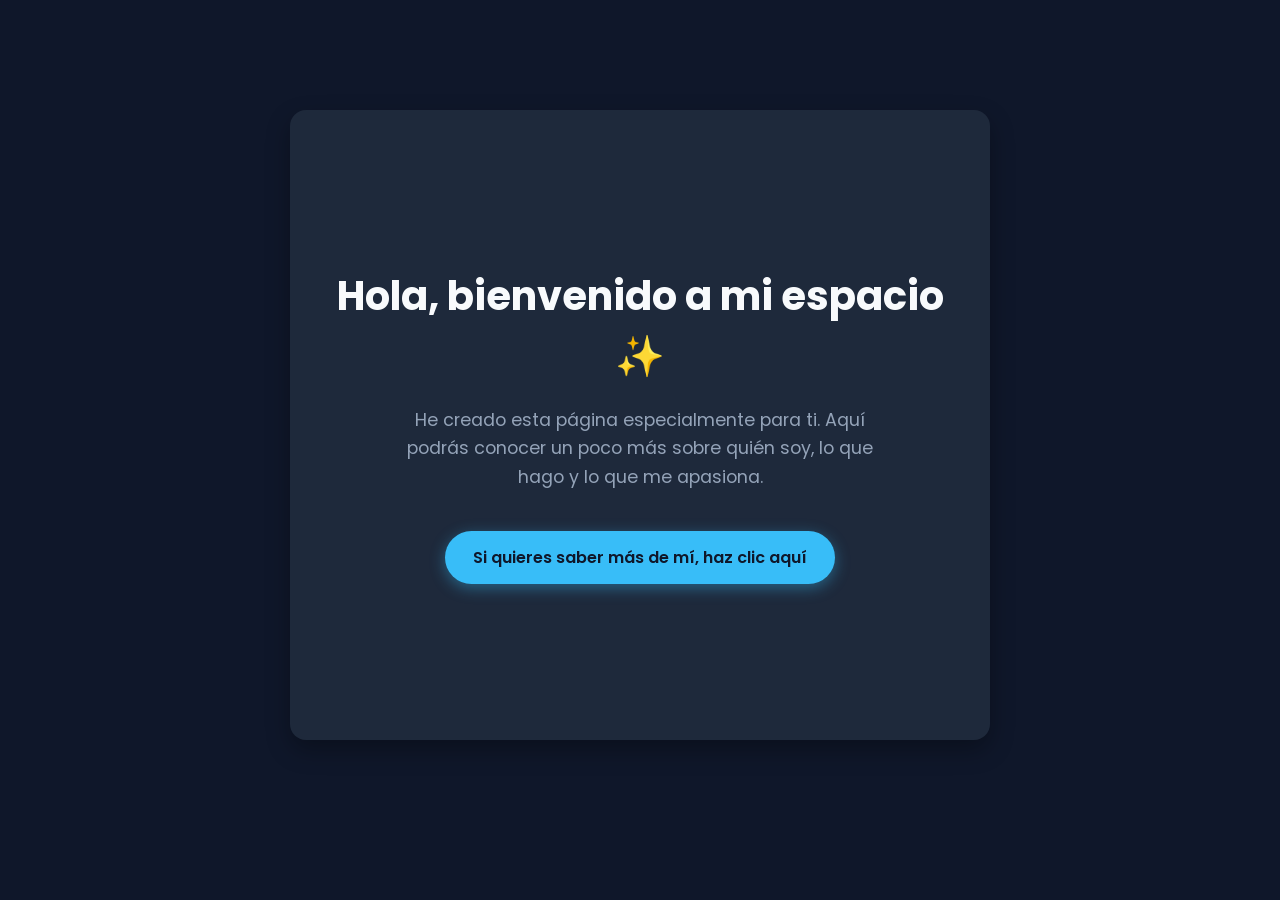
==== index.html @ 81613b0c "NUEVA ACTUALIZACION" ====
<!DOCTYPE html>
<html lang="es">
<head>
    <meta charset="UTF-8">
    <meta name="viewport" content="width=device-width, initial-scale=1.0">
    <title>¡Bienvenidos!</title>
    <link rel="stylesheet" href="style.css">
    <!-- Fuente moderna desde Google Fonts -->
    <link href="https://fonts.googleapis.com/css2?family=Poppins:wght@300;400;600;700&display=swap" rel="stylesheet">
</head>
<body>

    <div class="container">
        <!-- SECCIÓN DE BIENVENIDA -->
        <header class="welcome-section">
            <h1>Hola, bienvenido a mi espacio ✨</h1>
            <p>He creado esta página especialmente para ti. Aquí podrás conocer un poco más sobre quién soy, lo que hago y lo que me apasiona.</p>
            
            <!-- Botón que redirige a la segunda página -->
            <a href="sobre-mi.html" class="btn-more">Si quieres saber más de mí, haz clic aquí</a>
        </header>
    </div>

</body>
</html>
---- style.css ----
/* Variables de colores para cambiar el diseño fácilmente */
:root {
    --bg-color: #0f172a;
    --card-bg: #1e293b;
    --text-main: #f8fafc;
    --text-muted: #94a3b8;
    --accent-color: #38bdf8;
    --accent-hover: #0ea5e9;
}

* {
    margin: 0;
    padding: 0;
    box-sizing: border-box;
}

html {
    scroll-behavior: smooth;
}

body {
    font-family: 'Poppins', sans-serif;
    background-color: var(--bg-color);
    color: var(--text-main);
    display: flex;
    justify-content: center;
    align-items: center;
    min-height: 100vh;
    padding: 20px;
}

.container {
    width: 100%;
    max-width: 700px;
}

/* Estilos de la sección de Bienvenida */
.welcome-section {
    text-align: center;
    padding: 60px 20px;
    background: var(--card-bg);
    border-radius: 16px;
    box-shadow: 0 10px 25px rgba(0, 0, 0, 0.3);
    margin-bottom: 50px;
    min-height: 70vh;
    display: flex;
    flex-direction: column;
    justify-content: center;
    align-items: center;
}

.welcome-section h1 {
    font-size: 2.5rem;
    margin-bottom: 20px;
    color: var(--text-main);
}

.welcome-section p {
    font-size: 1.1rem;
    color: var(--text-muted);
    max-width: 500px;
    margin-bottom: 40px;
    line-height: 1.6;
}

/* Estilos de los Botones */
.btn-more {
    display: inline-block;
    padding: 14px 28px;
    background-color: var(--accent-color);
    color: #0f172a;
    text-decoration: none;
    font-weight: 600;
    border-radius: 30px;
    transition: transform 0.2s, background-color 0.2s, box-shadow 0.2s;
    box-shadow: 0 4px 15px rgba(56, 189, 248, 0.4);
}

.btn-more:hover {
    background-color: var(--accent-hover);
    transform: translateY(-3px);
    box-shadow: 0 6px 20px rgba(56, 189, 248, 0.6);
}

.btn-more:active {
    transform: translateY(-1px);
}

/* Estilos de la sección Sobre Mí */
.about-section {
    background: var(--card-bg);
    padding: 40px;
    border-radius: 16px;
    box-shadow: 0 10px 25px rgba(0, 0, 0, 0.3);
    margin-bottom: 50px;
}

.about-section h2 {
    font-size: 2rem;
    color: var(--accent-color);
    margin-bottom: 10px;
}

.divider {
    width: 60px;
    height: 4px;
    background-color: var(--accent-color);
    border-radius: 2px;
    margin-bottom: 25px;
}

.profile-content p {
    color: var(--text-muted);
    line-height: 1.8;
    margin-bottom: 20px;
    font-size: 1.05rem;
}

.profile-content h3 {
    margin: 30px 0 15px 0;
    font-size: 1.3rem;
}

.interests-list {
    list-style: none;
    margin-bottom: 20px;
}

.interests-list li {
    background: rgba(255, 255, 255, 0.05);
    padding: 12px 20px;
    border-radius: 8px;
    margin-bottom: 10px;
    color: var(--text-main);
    border-left: 4px solid var(--accent-color);
}

.warning-text {
    color: var(--accent-color) !important;
    font-style: italic;
    margin-top: 15px;
}
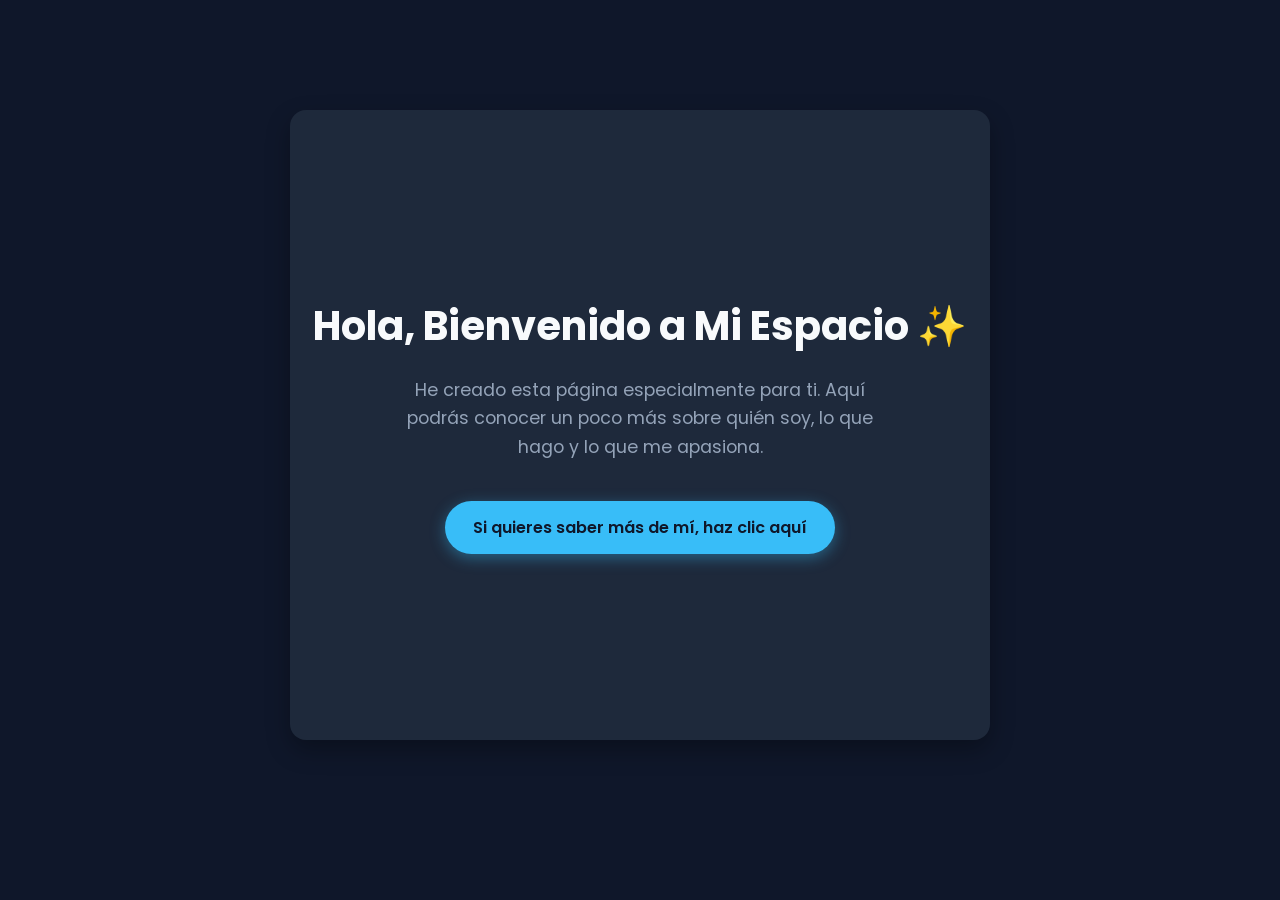
==== commit aecfc26d: "NUEVA ACTUALIZACION" ====
--- a/index.html
+++ b/index.html
@@ -9,13 +9,11 @@
     <link href="https://fonts.googleapis.com/css2?family=Poppins:wght@300;400;600;700&display=swap" rel="stylesheet">
 </head>
 <body>
-
     <div class="container">
         <!-- SECCIÓN DE BIENVENIDA -->
         <header class="welcome-section">
-            <h1>Hola, bienvenido a mi espacio ✨</h1>
+            <h1>Hola, Bienvenido a Mi Espacio ✨</h1>
             <p>He creado esta página especialmente para ti. Aquí podrás conocer un poco más sobre quién soy, lo que hago y lo que me apasiona.</p>
-            
             <!-- Botón que redirige a la segunda página -->
             <a href="sobre-mi.html" class="btn-more">Si quieres saber más de mí, haz clic aquí</a>
         </header>
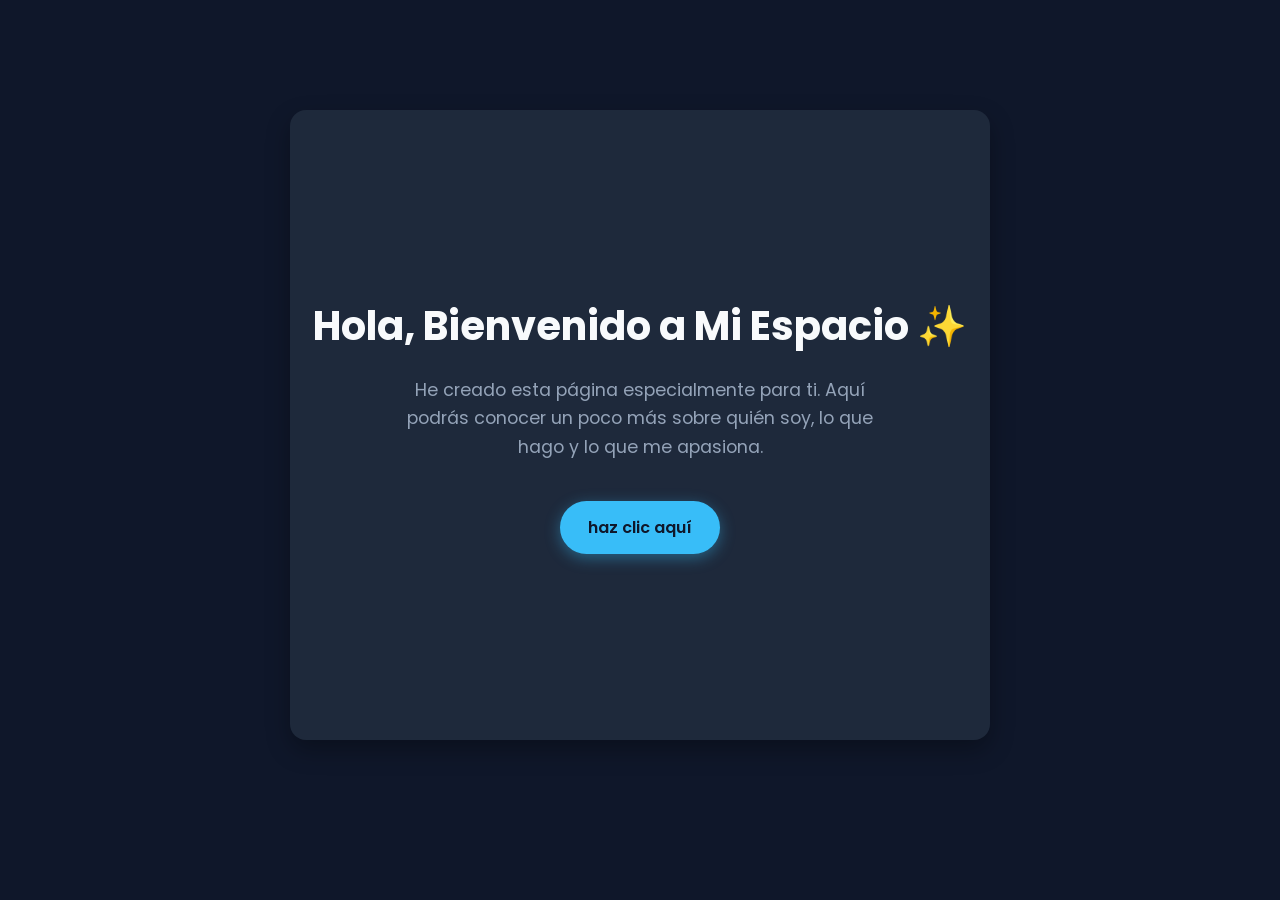
==== commit dd85457c: "ACTUALIZACION" ====
--- a/index.html
+++ b/index.html
@@ -15,7 +15,7 @@
             <h1>Hola, Bienvenido a Mi Espacio ✨</h1>
             <p>He creado esta página especialmente para ti. Aquí podrás conocer un poco más sobre quién soy, lo que hago y lo que me apasiona.</p>
             <!-- Botón que redirige a la segunda página -->
-            <a href="sobre-mi.html" class="btn-more">Si quieres saber más de mí, haz clic aquí</a>
+            <a href="sobre-mi.html" class="btn-more"> haz clic aquí</a>
         </header>
     </div>
 
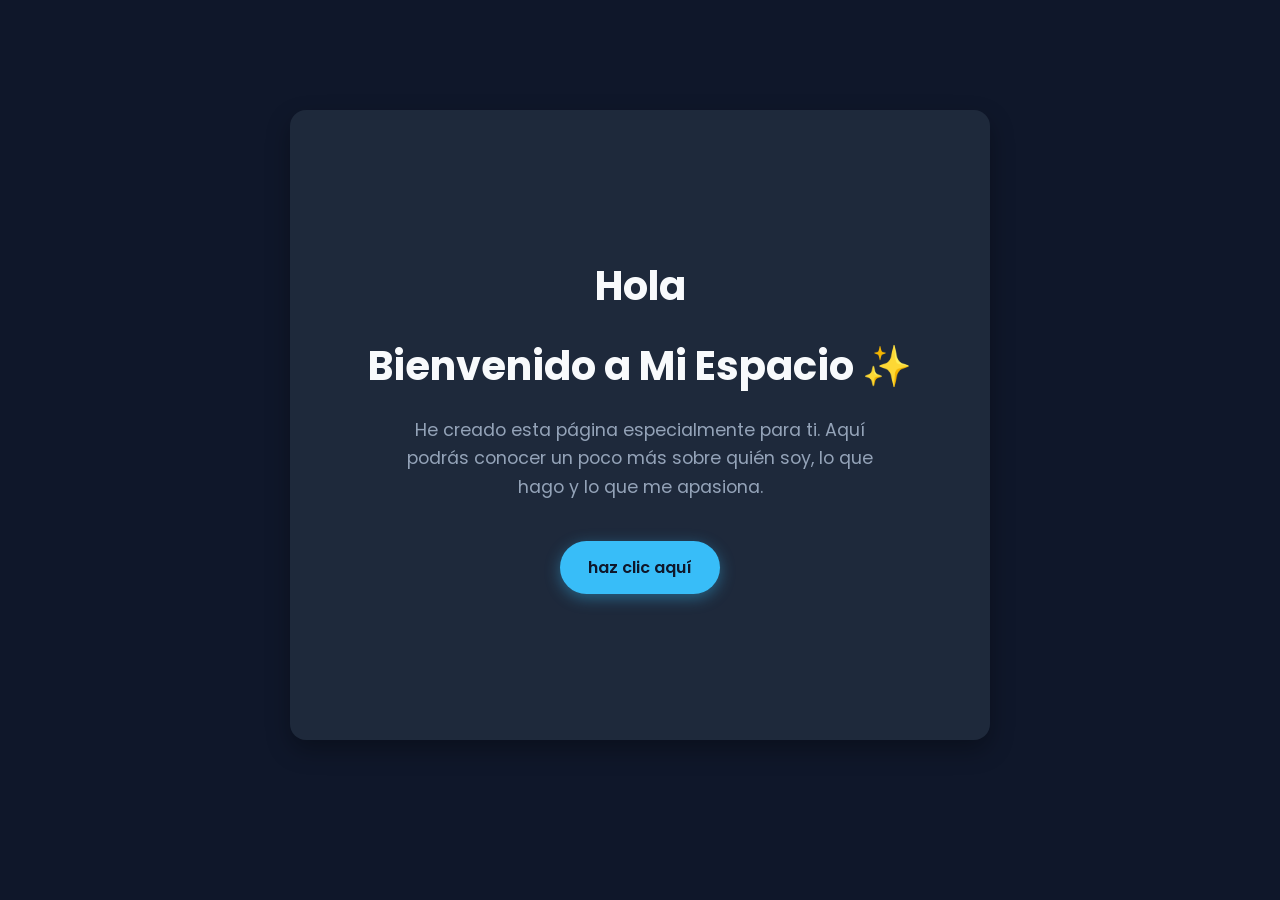
==== commit 89992d16: "actualizado" ====
--- a/index.html
+++ b/index.html
@@ -12,7 +12,8 @@
     <div class="container">
         <!-- SECCIÓN DE BIENVENIDA -->
         <header class="welcome-section">
-            <h1>Hola, Bienvenido a Mi Espacio ✨</h1>
+            <h1>Hola</h1>
+            <h1> Bienvenido a Mi Espacio ✨</h1>
             <p>He creado esta página especialmente para ti. Aquí podrás conocer un poco más sobre quién soy, lo que hago y lo que me apasiona.</p>
             <!-- Botón que redirige a la segunda página -->
             <a href="sobre-mi.html" class="btn-more"> haz clic aquí</a>
--- a/style.css
+++ b/style.css
@@ -120,7 +120,6 @@
     margin: 30px 0 15px 0;
     font-size: 1.3rem;
 }
-
 .interests-list {
     list-style: none;
     margin-bottom: 20px;
@@ -134,9 +133,25 @@
     color: var(--text-main);
     border-left: 4px solid var(--accent-color);
 }
+.profile-content h3 {
+    margin: 30px 0 15px 0;
+    font-size: 1.3rem;
+}
+.valores-list{
+    list-style: none;
+    margin-bottom: 20px;
+}
+  .valores-list li {
+    background: rgba(255, 255, 255, 0.05);
+    padding: 12px 20px;
+    border-radius: 8px;
+    margin-bottom: 10px;
+    color: var(--text-main);
+    border-left: 4px solid var(--accent-color);
+}
 
 .warning-text {
     color: var(--accent-color) !important;
     font-style: italic;
     margin-top: 15px;
-}
+}
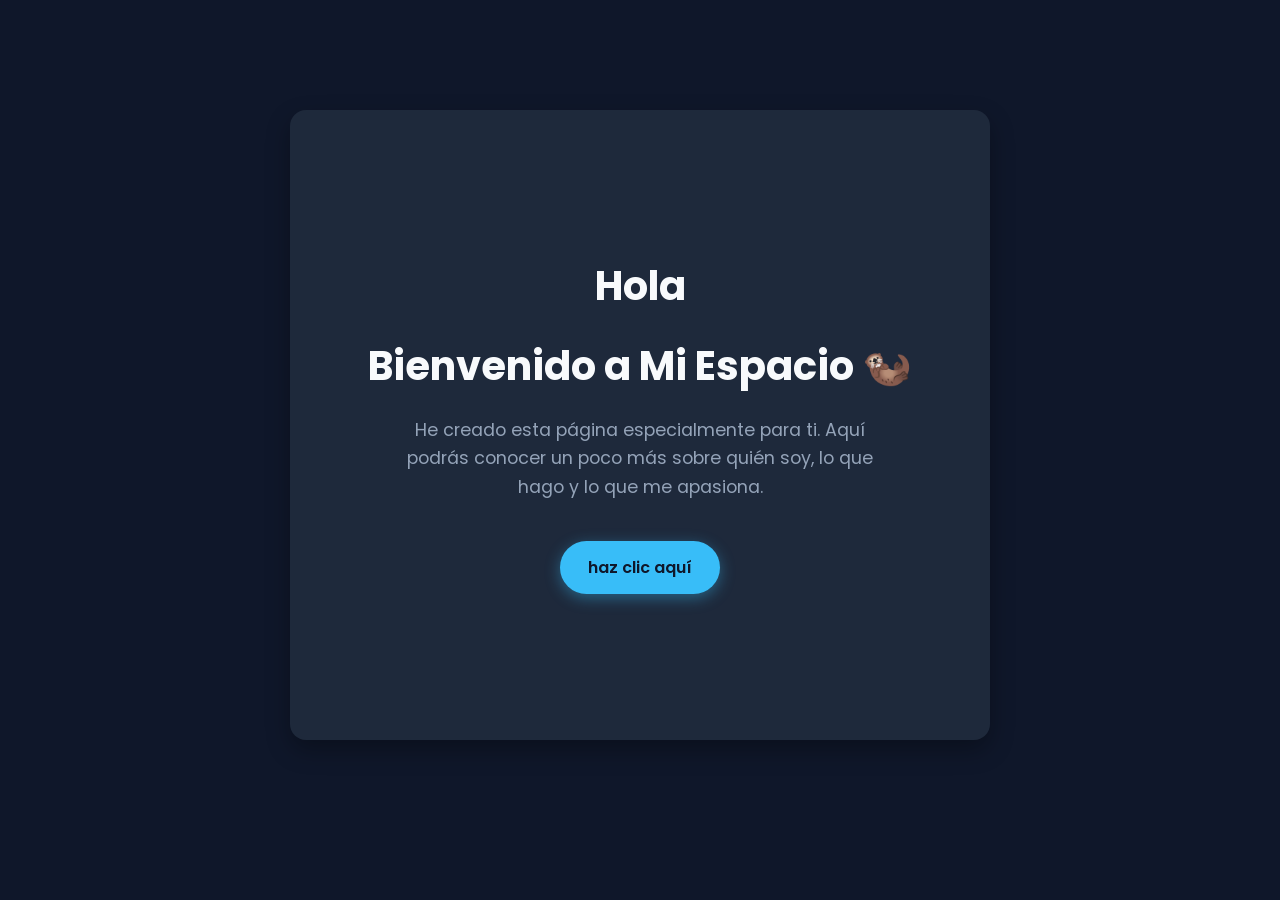
==== commit daeda7dc: "actu" ====
--- a/index.html
+++ b/index.html
@@ -13,7 +13,7 @@
         <!-- SECCIÓN DE BIENVENIDA -->
         <header class="welcome-section">
             <h1>Hola</h1>
-            <h1> Bienvenido a Mi Espacio ✨</h1>
+            <h1> Bienvenido a Mi Espacio 🦦</h1>
             <p>He creado esta página especialmente para ti. Aquí podrás conocer un poco más sobre quién soy, lo que hago y lo que me apasiona.</p>
             <!-- Botón que redirige a la segunda página -->
             <a href="sobre-mi.html" class="btn-more"> haz clic aquí</a>
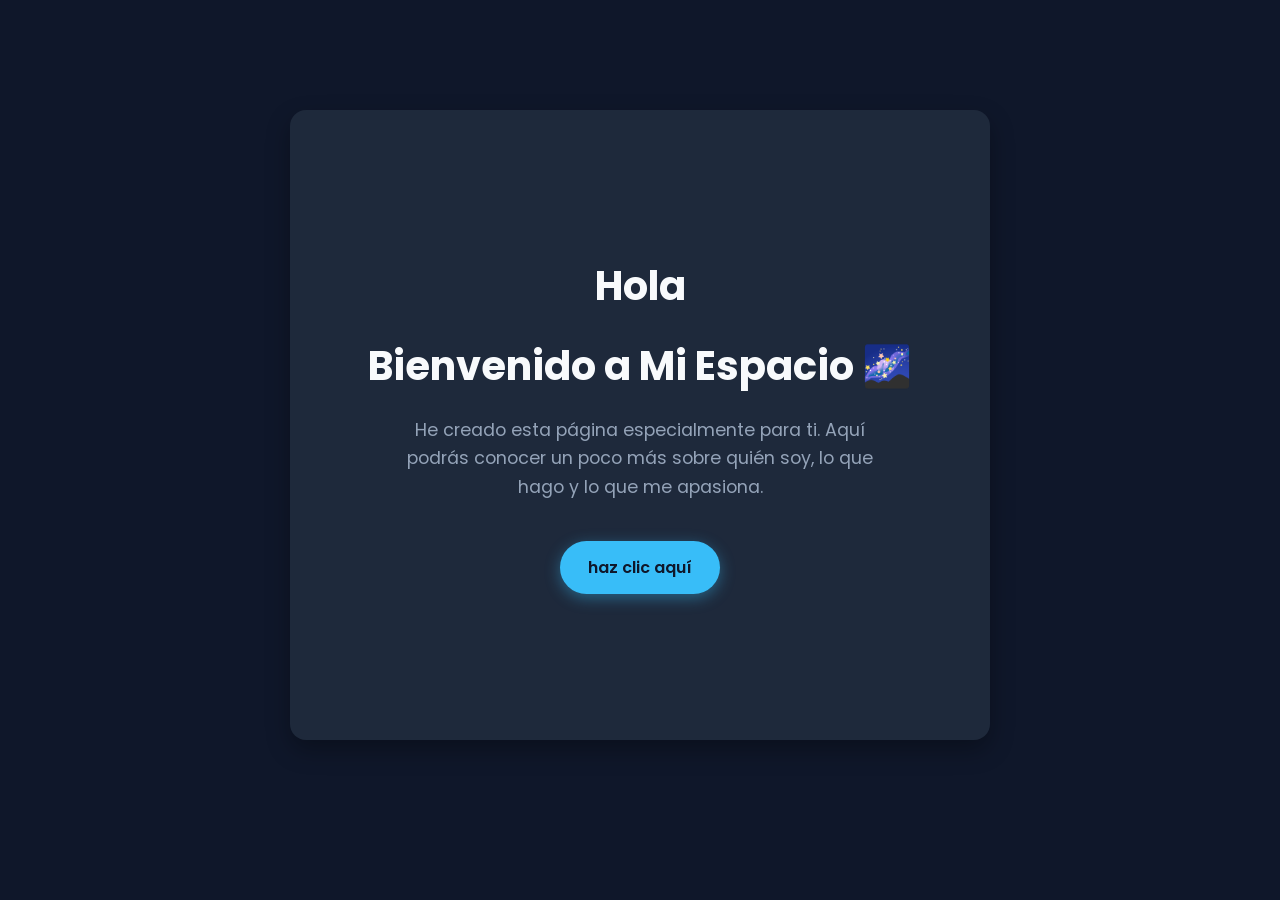
==== commit 15c4b555: "actualizacion" ====
--- a/index.html
+++ b/index.html
@@ -13,7 +13,7 @@
         <!-- SECCIÓN DE BIENVENIDA -->
         <header class="welcome-section">
             <h1>Hola</h1>
-            <h1> Bienvenido a Mi Espacio 🦦</h1>
+            <h1> Bienvenido a Mi Espacio 🌌</h1>
             <p>He creado esta página especialmente para ti. Aquí podrás conocer un poco más sobre quién soy, lo que hago y lo que me apasiona.</p>
             <!-- Botón que redirige a la segunda página -->
             <a href="sobre-mi.html" class="btn-more"> haz clic aquí</a>
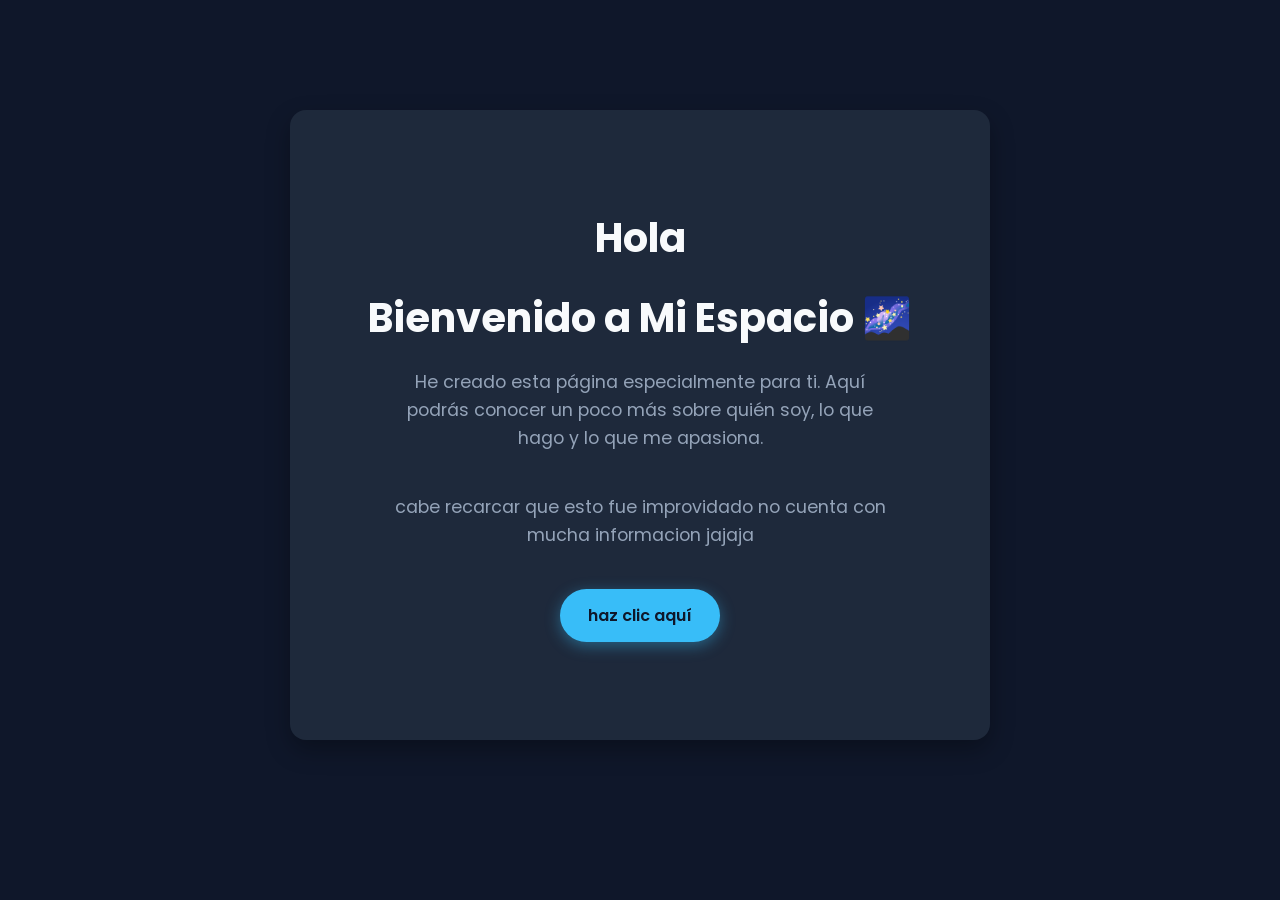
==== commit aebf8156: "actualizacion" ====
--- a/index.html
+++ b/index.html
@@ -15,6 +15,7 @@
             <h1>Hola</h1>
             <h1> Bienvenido a Mi Espacio 🌌</h1>
             <p>He creado esta página especialmente para ti. Aquí podrás conocer un poco más sobre quién soy, lo que hago y lo que me apasiona.</p>
+            <p>cabe recarcar que esto fue improvidado no cuenta con  mucha informacion jajaja </p>
             <!-- Botón que redirige a la segunda página -->
             <a href="sobre-mi.html" class="btn-more"> haz clic aquí</a>
         </header>
